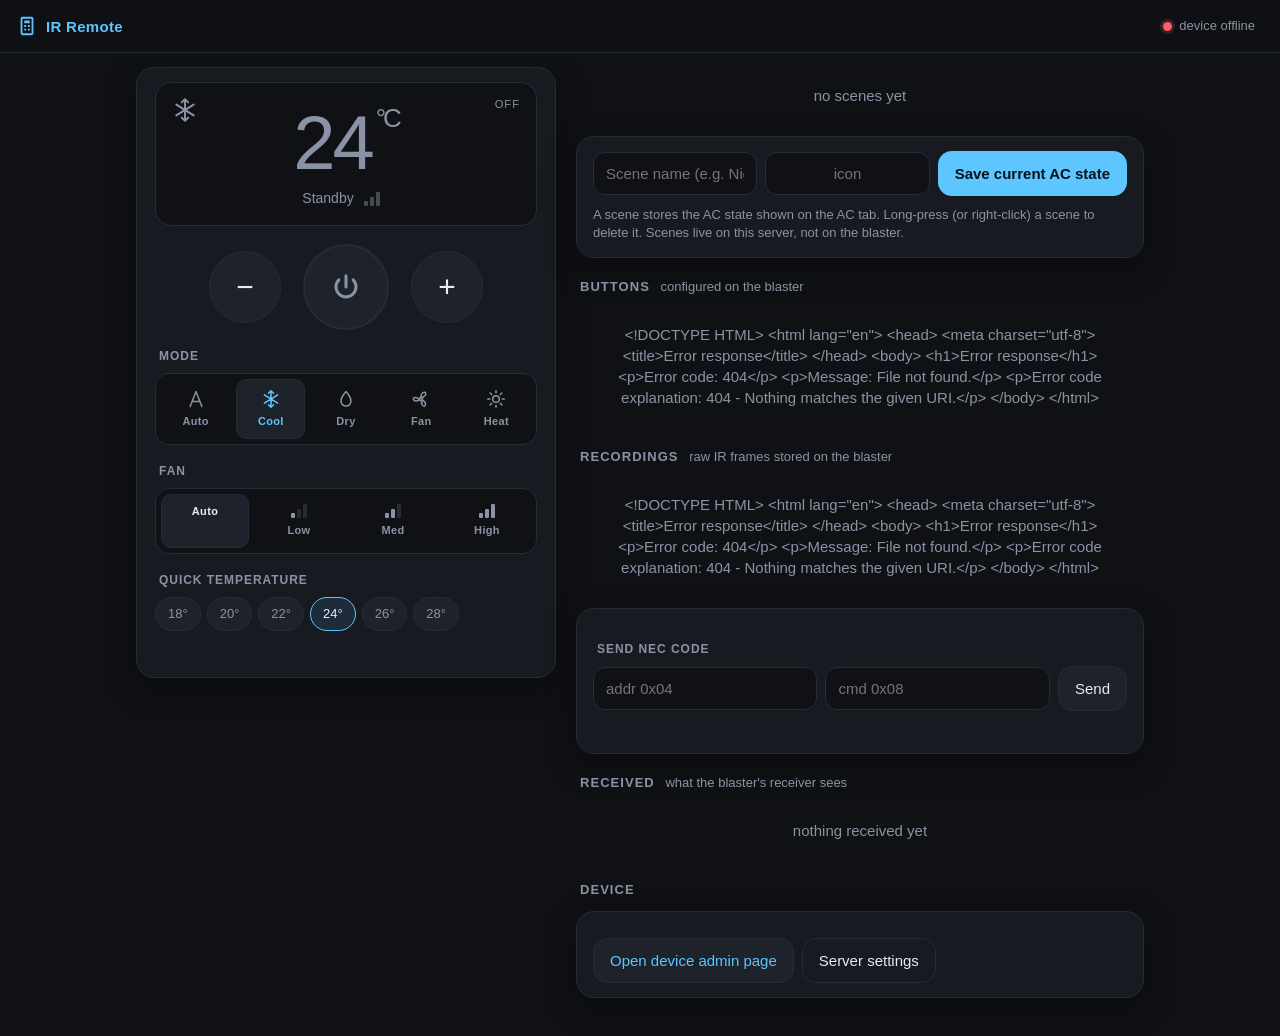
==== tools/ir_web/index.html @ 1f7a1507 "Home-server web remote (tools/ir_web): AC panel, scenes, buttons, recordings, activity Standard-libr" ====
<!doctype html>
<html lang="en">
<head>
<meta charset="utf-8">
<meta name="viewport" content="width=device-width,initial-scale=1,viewport-fit=cover">
<meta name="theme-color" content="#0f1115">
<meta name="apple-mobile-web-app-capable" content="yes">
<meta name="apple-mobile-web-app-status-bar-style" content="black-translucent">
<title>IR Remote</title>
<link rel="manifest" href="manifest.json">
<link rel="icon" href="icon.svg" type="image/svg+xml">
<link rel="apple-touch-icon" href="icon.svg">
<link rel="stylesheet" href="style.css">
</head>
<body>
<header class="top">
  <div class="brand">
    <svg viewBox="0 0 24 24" width="22" height="22" aria-hidden="true"><path fill="currentColor" d="M7 2h10a2 2 0 0 1 2 2v16a2 2 0 0 1-2 2H7a2 2 0 0 1-2-2V4a2 2 0 0 1 2-2zm0 2v16h10V4H7zm2 2h6v3H9V6zm0 5h2v2H9v-2zm4 0h2v2h-2v-2zm-4 4h2v2H9v-2zm4 0h2v2h-2v-2z"/></svg>
    <span>IR Remote</span>
  </div>
  <button class="conn" id="conn" title="Device connection" onclick="openSettings()">
    <span class="dot" id="dot"></span><span id="connText">connecting…</span>
  </button>
</header>

<nav class="tabs" id="tabs">
  <a href="#ac" class="on" data-tab="ac">AC</a>
  <a href="#scenes" data-tab="scenes">Scenes</a>
  <a href="#remote" data-tab="remote">Remote</a>
  <a href="#activity" data-tab="activity">Activity</a>
</nav>

<main>
<!-- ============================================================ AC -->
<section id="ac" class="panel on">
  <div class="card acard">
    <div class="acdisplay" id="acdisplay">
      <div class="acmode" id="acModeIcon"></div>
      <div class="actemp"><span id="acTemp">--</span><span class="deg">°C</span></div>
      <div class="acsub">
        <span id="acModeText">—</span>
        <span class="fan" id="acFanBars" title="fan"><i></i><i></i><i></i></span>
        <span id="acFanText"></span>
      </div>
      <div class="acstate" id="acPowerText">off</div>
    </div>

    <div class="acrow temprow">
      <button class="round big" id="tempDown" aria-label="colder">−</button>
      <button class="power" id="acPower" aria-label="power">
        <svg viewBox="0 0 24 24" width="30" height="30"><path fill="none" stroke="currentColor" stroke-width="2.4" stroke-linecap="round" d="M12 3v9M6.3 6.3a8 8 0 1 0 11.4 0"/></svg>
      </button>
      <button class="round big" id="tempUp" aria-label="warmer">+</button>
    </div>

    <div class="label">Mode</div>
    <div class="seg" id="modeSeg">
      <button data-mode="auto" title="auto"><span class="ico" data-ico="auto"></span><small>Auto</small></button>
      <button data-mode="cool" title="cool"><span class="ico" data-ico="cool"></span><small>Cool</small></button>
      <button data-mode="dry"  title="dry"><span class="ico" data-ico="dry"></span><small>Dry</small></button>
      <button data-mode="fan"  title="fan"><span class="ico" data-ico="fan"></span><small>Fan</small></button>
      <button data-mode="heat" title="heat"><span class="ico" data-ico="heat"></span><small>Heat</small></button>
    </div>

    <div class="label">Fan</div>
    <div class="seg" id="fanSeg">
      <button data-fan="auto"><small>Auto</small></button>
      <button data-fan="low"><span class="bars b1"><i></i><i></i><i></i></span><small>Low</small></button>
      <button data-fan="med"><span class="bars b2"><i></i><i></i><i></i></span><small>Med</small></button>
      <button data-fan="high"><span class="bars b3"><i></i><i></i><i></i></span><small>High</small></button>
    </div>

    <div class="label">Quick temperature</div>
    <div class="chips" id="tempChips"></div>
    <div class="msg" id="acMsg"></div>
  </div>
</section>

<!-- ======================================================== SCENES -->
<section id="scenes" class="panel">
  <div class="grid" id="sceneGrid"></div>
  <div class="card slim">
    <div class="row">
      <input id="sceneName" placeholder="Scene name (e.g. Night)" maxlength="24">
      <input id="sceneIcon" placeholder="icon" maxlength="2" style="width:64px;text-align:center">
      <button class="pri" onclick="saveScene()">Save current AC state</button>
    </div>
    <p class="hint">A scene stores the AC state shown on the AC tab. Long-press (or right-click) a scene to delete it. Scenes live on this server, not on the blaster.</p>
  </div>
</section>

<!-- ======================================================== REMOTE -->
<section id="remote" class="panel">
  <h2>Buttons <span class="hint">configured on the blaster</span></h2>
  <div class="grid" id="btnGrid"><div class="empty">loading…</div></div>
  <h2>Recordings <span class="hint">raw IR frames stored on the blaster</span></h2>
  <div class="list" id="recList"><div class="empty">loading…</div></div>
  <div class="card slim">
    <div class="label">Send NEC code</div>
    <div class="row">
      <input id="necAddr" placeholder="addr 0x04" style="width:110px">
      <input id="necCmd" placeholder="cmd 0x08" style="width:110px">
      <button onclick="sendNec()">Send</button>
    </div>
    <div class="msg" id="remoteMsg"></div>
  </div>
</section>

<!-- ====================================================== ACTIVITY -->
<section id="activity" class="panel">
  <h2>Received <span class="hint">what the blaster's receiver sees</span></h2>
  <div class="list" id="rxList"><div class="empty">nothing received yet</div></div>
  <h2>Device</h2>
  <div class="card slim"><table class="kv" id="statusTable"></table>
    <div class="row" style="margin-top:12px">
      <a id="adminLink" href="#" target="_blank" rel="noopener"><button>Open device admin page</button></a>
      <button class="sec" onclick="openSettings()">Server settings</button>
    </div>
  </div>
</section>
</main>

<!-- settings dialog -->
<div class="modal" id="settings" hidden>
  <div class="card">
    <h2>Server settings</h2>
    <div class="label">Blaster address (IP or hostname)</div>
    <div class="row"><input id="devAddr" placeholder="192.168.50.209"><button class="pri" onclick="saveSettings()">Save</button></div>
    <p class="hint">This web server forwards every request to the blaster at this address. Change it if the device gets a new IP.</p>
    <div class="row" style="justify-content:flex-end"><button class="sec" onclick="closeSettings()">Close</button></div>
  </div>
</div>

<div class="toast" id="toast" hidden></div>
<script src="app.js"></script>
</body>
</html>
---- tools/ir_web/style.css ----
:root{
  --bg:#0f1115;--card:#171a21;--card2:#1e222b;--line:#262b36;--txt:#e8ebf1;--mute:#8a93a6;
  --acc:#5ec6ff;--acc2:#2a6fb0;--warm:#ff8a5c;--ok:#4cd98a;--bad:#ff5c6c;
  --cool:#5ec6ff;--heat:#ff8a5c;--dry:#7fd9c9;--fan:#b7c0d1;--auto:#c7a4ff;
  --r:18px;--sh:0 10px 30px rgba(0,0,0,.35);
}
*{box-sizing:border-box}
html,body{margin:0;background:var(--bg);color:var(--txt);font:15px/1.4 -apple-system,BlinkMacSystemFont,"Segoe UI",Inter,Roboto,sans-serif;-webkit-tap-highlight-color:transparent}
body{min-height:100dvh;padding-bottom:calc(72px + env(safe-area-inset-bottom))}
button{font:inherit;color:inherit;background:var(--card2);border:1px solid var(--line);border-radius:14px;padding:11px 16px;cursor:pointer;transition:transform .06s,background .15s,border-color .15s}
button:active{transform:scale(.96)}
button.pri{background:var(--acc);color:#06121c;border-color:transparent;font-weight:600}
button.sec{background:transparent}
button[disabled]{opacity:.45;pointer-events:none}
input{font:inherit;color:inherit;background:var(--bg);border:1px solid var(--line);border-radius:12px;padding:10px 12px;min-width:0;flex:1}
input:focus{outline:none;border-color:var(--acc)}
a{color:var(--acc)}
h2{font-size:13px;letter-spacing:.08em;text-transform:uppercase;color:var(--mute);margin:22px 4px 10px;font-weight:600}
h2 .hint{text-transform:none;letter-spacing:0;font-weight:400;margin-left:6px}
.hint{color:var(--mute);font-size:13px;margin:10px 0 0}
.label{font-size:12px;letter-spacing:.08em;text-transform:uppercase;color:var(--mute);margin:18px 4px 8px;font-weight:600}
.row{display:flex;gap:8px;align-items:center;flex-wrap:wrap}
.msg{min-height:18px;color:var(--mute);font-size:13px;margin-top:10px}
.empty{color:var(--mute);padding:18px;text-align:center;grid-column:1/-1}

.top{position:sticky;top:0;z-index:5;display:flex;justify-content:space-between;align-items:center;padding:calc(10px + env(safe-area-inset-top)) 16px 10px;background:rgba(15,17,21,.85);backdrop-filter:blur(14px);-webkit-backdrop-filter:blur(14px);border-bottom:1px solid var(--line)}
.brand{display:flex;align-items:center;gap:8px;font-weight:700;letter-spacing:.02em;color:var(--acc)}
.conn{display:flex;align-items:center;gap:7px;background:transparent;border-color:transparent;padding:6px 8px;color:var(--mute);font-size:13px}
.dot{width:9px;height:9px;border-radius:50%;background:var(--bad);box-shadow:0 0 0 3px rgba(255,92,108,.18)}
.dot.on{background:var(--ok);box-shadow:0 0 0 3px rgba(76,217,138,.18)}

.tabs{position:fixed;left:0;right:0;bottom:0;z-index:5;display:flex;background:rgba(15,17,21,.92);backdrop-filter:blur(14px);-webkit-backdrop-filter:blur(14px);border-top:1px solid var(--line);padding-bottom:env(safe-area-inset-bottom)}
.tabs a{flex:1;text-align:center;padding:14px 0 12px;color:var(--mute);text-decoration:none;font-size:13px;font-weight:600;letter-spacing:.03em;border-top:2px solid transparent}
.tabs a.on{color:var(--acc);border-top-color:var(--acc)}

main{max-width:560px;margin:0 auto;padding:14px 16px}
.panel{display:none}.panel.on{display:block}
.card{background:var(--card);border:1px solid var(--line);border-radius:var(--r);padding:18px;box-shadow:var(--sh)}
.card.slim{padding:14px 16px;margin-top:12px}

/* --------------------------------------------------------------- AC */
.acard{padding-top:14px}
.acdisplay{position:relative;background:radial-gradient(120% 140% at 50% 0%,rgba(94,198,255,.18),transparent 60%),var(--bg);border:1px solid var(--line);border-radius:16px;padding:22px 18px 16px;text-align:center;transition:background .4s}
.acdisplay.off{background:var(--bg);color:var(--mute)}
.acdisplay.heat{background:radial-gradient(120% 140% at 50% 0%,rgba(255,138,92,.2),transparent 60%),var(--bg)}
.acdisplay.dry{background:radial-gradient(120% 140% at 50% 0%,rgba(127,217,201,.18),transparent 60%),var(--bg)}
.acdisplay.fan{background:radial-gradient(120% 140% at 50% 0%,rgba(183,192,209,.16),transparent 60%),var(--bg)}
.acdisplay.auto{background:radial-gradient(120% 140% at 50% 0%,rgba(199,164,255,.18),transparent 60%),var(--bg)}
.acmode{position:absolute;left:16px;top:14px;width:26px;height:26px;color:var(--acc)}
.acdisplay.off .acmode{color:var(--mute)}
.acmode svg{width:26px;height:26px}
.actemp{font-size:76px;font-weight:200;letter-spacing:-.04em;line-height:1;font-variant-numeric:tabular-nums}
.actemp .deg{font-size:26px;font-weight:300;vertical-align:top;margin-left:4px;color:var(--mute)}
.acsub{display:flex;justify-content:center;align-items:center;gap:10px;margin-top:8px;color:var(--mute);font-size:14px;text-transform:capitalize}
.acstate{position:absolute;right:16px;top:14px;font-size:11px;letter-spacing:.1em;text-transform:uppercase;color:var(--mute)}
.acdisplay:not(.off) .acstate{color:var(--ok)}
.fan,.bars{display:inline-flex;align-items:flex-end;gap:2px;height:14px}
.fan i,.bars i{width:4px;background:var(--line);border-radius:1px}
.fan i:nth-child(1),.bars i:nth-child(1){height:5px}.fan i:nth-child(2),.bars i:nth-child(2){height:9px}.fan i:nth-child(3),.bars i:nth-child(3){height:14px}
.fan.l1 i:nth-child(1),.fan.l2 i:nth-child(-n+2),.fan.l3 i,.bars.b1 i:nth-child(1),.bars.b2 i:nth-child(-n+2),.bars.b3 i{background:currentColor}
.fan.auto i{background:currentColor;opacity:.45}

.acrow{display:flex;justify-content:center;align-items:center;gap:22px;margin-top:18px}
.round{width:64px;height:64px;border-radius:50%;font-size:30px;font-weight:300;display:grid;place-items:center;padding:0}
.round.big{width:72px;height:72px}
.power{width:86px;height:86px;border-radius:50%;display:grid;place-items:center;padding:0;background:var(--card2);border:2px solid var(--line);color:var(--mute)}
.power.on{background:linear-gradient(160deg,var(--acc),var(--acc2));color:#06121c;border-color:transparent;box-shadow:0 8px 28px rgba(94,198,255,.35)}

.seg{display:grid;grid-auto-flow:column;grid-auto-columns:1fr;gap:6px;background:var(--bg);border:1px solid var(--line);border-radius:14px;padding:5px}
.seg button{background:transparent;border:1px solid transparent;border-radius:10px;padding:9px 4px;display:flex;flex-direction:column;align-items:center;gap:5px;color:var(--mute)}
.seg button small{font-size:11px;font-weight:600;letter-spacing:.03em}
.seg button .ico{width:20px;height:20px;display:block}
.seg button .ico svg{width:20px;height:20px}
.seg button.on{background:var(--card2);border-color:var(--line);color:var(--txt)}
.seg button.on[data-mode=cool]{color:var(--cool)}.seg button.on[data-mode=heat]{color:var(--heat)}
.seg button.on[data-mode=dry]{color:var(--dry)}.seg button.on[data-mode=fan]{color:var(--fan)}.seg button.on[data-mode=auto]{color:var(--auto)}
.chips{display:flex;gap:6px;flex-wrap:wrap}
.chips button{padding:7px 12px;border-radius:999px;font-size:13px;color:var(--mute)}
.chips button.on{color:var(--txt);border-color:var(--acc);background:rgba(94,198,255,.1)}

/* ------------------------------------------------------ grids/lists */
.grid{display:grid;grid-template-columns:repeat(auto-fill,minmax(140px,1fr));gap:10px}
.tile{background:var(--card);border:1px solid var(--line);border-radius:16px;padding:16px 14px;text-align:left;display:flex;flex-direction:column;gap:6px;min-height:86px;box-shadow:var(--sh);user-select:none;-webkit-user-select:none}
.tile .ic{font-size:24px;line-height:1}
.tile .t{font-weight:600}
.tile .s{color:var(--mute);font-size:12px}
.tile.busy{border-color:var(--acc)}
.tile.on{border-color:var(--acc);background:linear-gradient(180deg,rgba(94,198,255,.12),transparent)}
.list{display:flex;flex-direction:column;gap:8px}
.item{display:flex;align-items:center;gap:12px;background:var(--card);border:1px solid var(--line);border-radius:14px;padding:12px 14px}
.item .t{font-weight:600}.item .s{color:var(--mute);font-size:12px}
.item .grow{flex:1;min-width:0}
.item button{padding:8px 14px}
.kv{width:100%;border-collapse:collapse;font-size:13px}
.kv th{text-align:left;color:var(--mute);font-weight:500;padding:5px 0;width:38%}
.kv td{padding:5px 0;text-align:right;font-variant-numeric:tabular-nums;word-break:break-all}

/* --------------------------------------------------------- overlays */
.modal{position:fixed;inset:0;z-index:20;background:rgba(0,0,0,.55);display:grid;place-items:center;padding:16px}
.modal[hidden]{display:none}
.modal .card{width:min(440px,100%)}
.modal h2{margin-top:0}
.toast{position:fixed;left:50%;bottom:calc(84px + env(safe-area-inset-bottom));transform:translateX(-50%);z-index:30;background:var(--card2);border:1px solid var(--line);border-radius:999px;padding:10px 16px;font-size:13px;box-shadow:var(--sh);max-width:90vw}
.toast.bad{border-color:var(--bad);color:var(--bad)}
.toast[hidden]{display:none}

@media (min-width:860px){
  body{padding-bottom:24px}
  .tabs{position:sticky;bottom:auto;top:calc(49px + env(safe-area-inset-top));border-top:0;border-bottom:1px solid var(--line);max-width:none;justify-content:center}
  .tabs a{flex:0 0 140px;border-top:0;border-bottom:2px solid transparent}
  .tabs a.on{border-bottom-color:var(--acc)}
  main{max-width:1040px;display:grid;grid-template-columns:420px 1fr;gap:20px;align-items:start}
  .panel{display:block}
  #ac{grid-row:1/span 3}
  #scenes,#remote,#activity{display:block}
  #scenes h2:first-child,#remote h2:first-child,#activity h2:first-child{margin-top:0}
  .tabs{display:none}
}
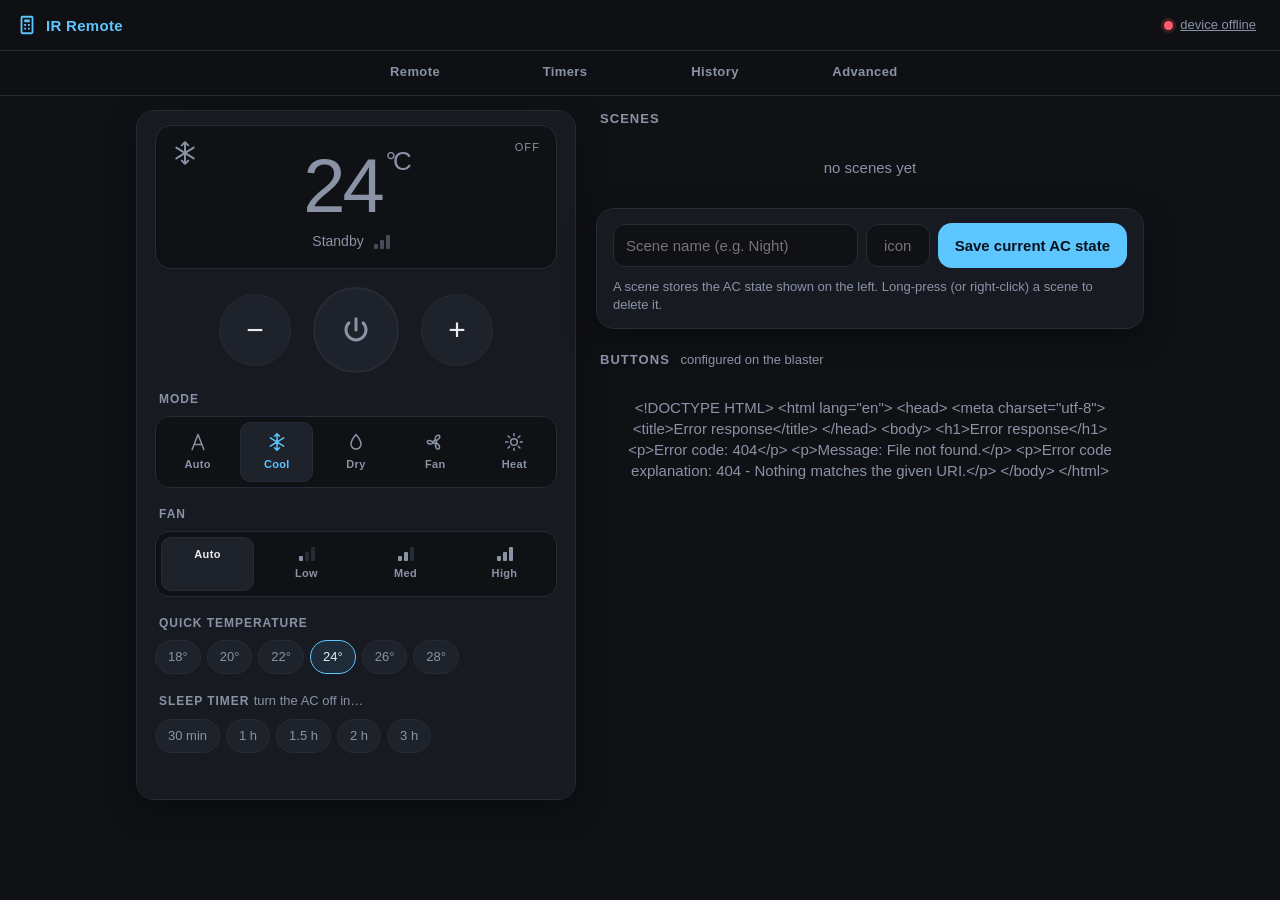
==== commit 2d105c93: "Web remote: separate Remote / Timers / History / Advanced pages, server-side history and timers - Re" ====
--- a/tools/ir_web/index.html
+++ b/tools/ir_web/index.html
@@ -6,33 +6,28 @@
 <meta name="theme-color" content="#0f1115">
 <meta name="apple-mobile-web-app-capable" content="yes">
 <meta name="apple-mobile-web-app-status-bar-style" content="black-translucent">
-<title>IR Remote</title>
 <link rel="manifest" href="manifest.json">
 <link rel="icon" href="icon.svg" type="image/svg+xml">
 <link rel="apple-touch-icon" href="icon.svg">
 <link rel="stylesheet" href="style.css">
+<title>IR Remote</title>
 </head>
-<body>
+<body class="remote">
 <header class="top">
   <div class="brand">
     <svg viewBox="0 0 24 24" width="22" height="22" aria-hidden="true"><path fill="currentColor" d="M7 2h10a2 2 0 0 1 2 2v16a2 2 0 0 1-2 2H7a2 2 0 0 1-2-2V4a2 2 0 0 1 2-2zm0 2v16h10V4H7zm2 2h6v3H9V6zm0 5h2v2H9v-2zm4 0h2v2h-2v-2zm-4 4h2v2H9v-2zm4 0h2v2h-2v-2z"/></svg>
     <span>IR Remote</span>
   </div>
-  <button class="conn" id="conn" title="Device connection" onclick="openSettings()">
-    <span class="dot" id="dot"></span><span id="connText">connecting…</span>
-  </button>
+  <a class="conn" href="/advanced" title="Device connection"><span class="dot" id="dot"></span><span id="connText">connecting…</span></a>
 </header>
-
-<nav class="tabs" id="tabs">
-  <a href="#ac" class="on" data-tab="ac">AC</a>
-  <a href="#scenes" data-tab="scenes">Scenes</a>
-  <a href="#remote" data-tab="remote">Remote</a>
-  <a href="#activity" data-tab="activity">Activity</a>
+<nav class="tabs">
+  <a href="/">Remote</a>
+  <a href="/timers">Timers</a>
+  <a href="/history">History</a>
+  <a href="/advanced">Advanced</a>
 </nav>
-
 <main>
-<!-- ============================================================ AC -->
-<section id="ac" class="panel on">
+<div>
   <div class="card acard">
     <div class="acdisplay" id="acdisplay">
       <div class="acmode" id="acModeIcon"></div>
@@ -44,7 +39,6 @@
       </div>
       <div class="acstate" id="acPowerText">off</div>
     </div>
-
     <div class="acrow temprow">
       <button class="round big" id="tempDown" aria-label="colder">−</button>
       <button class="power" id="acPower" aria-label="power">
@@ -52,16 +46,14 @@
       </button>
       <button class="round big" id="tempUp" aria-label="warmer">+</button>
     </div>
-
     <div class="label">Mode</div>
     <div class="seg" id="modeSeg">
-      <button data-mode="auto" title="auto"><span class="ico" data-ico="auto"></span><small>Auto</small></button>
-      <button data-mode="cool" title="cool"><span class="ico" data-ico="cool"></span><small>Cool</small></button>
-      <button data-mode="dry"  title="dry"><span class="ico" data-ico="dry"></span><small>Dry</small></button>
-      <button data-mode="fan"  title="fan"><span class="ico" data-ico="fan"></span><small>Fan</small></button>
-      <button data-mode="heat" title="heat"><span class="ico" data-ico="heat"></span><small>Heat</small></button>
+      <button data-mode="auto"><span class="ico"></span><small>Auto</small></button>
+      <button data-mode="cool"><span class="ico"></span><small>Cool</small></button>
+      <button data-mode="dry"><span class="ico"></span><small>Dry</small></button>
+      <button data-mode="fan"><span class="ico"></span><small>Fan</small></button>
+      <button data-mode="heat"><span class="ico"></span><small>Heat</small></button>
     </div>
-
     <div class="label">Fan</div>
     <div class="seg" id="fanSeg">
       <button data-fan="auto"><small>Auto</small></button>
@@ -69,69 +61,31 @@
       <button data-fan="med"><span class="bars b2"><i></i><i></i><i></i></span><small>Med</small></button>
       <button data-fan="high"><span class="bars b3"><i></i><i></i><i></i></span><small>High</small></button>
     </div>
-
     <div class="label">Quick temperature</div>
     <div class="chips" id="tempChips"></div>
+    <div class="label">Sleep timer <span class="hint" style="text-transform:none;letter-spacing:0;font-weight:400">turn the AC off in…</span></div>
+    <div class="chips" id="sleepChips"></div>
+    <div id="timerStrip"></div>
     <div class="msg" id="acMsg"></div>
   </div>
-</section>
-
-<!-- ======================================================== SCENES -->
-<section id="scenes" class="panel">
+</div>
+<div class="side">
+  <h2>Scenes</h2>
   <div class="grid" id="sceneGrid"></div>
   <div class="card slim">
     <div class="row">
       <input id="sceneName" placeholder="Scene name (e.g. Night)" maxlength="24">
-      <input id="sceneIcon" placeholder="icon" maxlength="2" style="width:64px;text-align:center">
+      <input id="sceneIcon" placeholder="icon" maxlength="2" style="width:64px;flex:none;text-align:center">
       <button class="pri" onclick="saveScene()">Save current AC state</button>
     </div>
-    <p class="hint">A scene stores the AC state shown on the AC tab. Long-press (or right-click) a scene to delete it. Scenes live on this server, not on the blaster.</p>
+    <p class="hint">A scene stores the AC state shown on the left. Long-press (or right-click) a scene to delete it.</p>
   </div>
-</section>
-
-<!-- ======================================================== REMOTE -->
-<section id="remote" class="panel">
   <h2>Buttons <span class="hint">configured on the blaster</span></h2>
   <div class="grid" id="btnGrid"><div class="empty">loading…</div></div>
-  <h2>Recordings <span class="hint">raw IR frames stored on the blaster</span></h2>
-  <div class="list" id="recList"><div class="empty">loading…</div></div>
-  <div class="card slim">
-    <div class="label">Send NEC code</div>
-    <div class="row">
-      <input id="necAddr" placeholder="addr 0x04" style="width:110px">
-      <input id="necCmd" placeholder="cmd 0x08" style="width:110px">
-      <button onclick="sendNec()">Send</button>
-    </div>
-    <div class="msg" id="remoteMsg"></div>
-  </div>
-</section>
-
-<!-- ====================================================== ACTIVITY -->
-<section id="activity" class="panel">
-  <h2>Received <span class="hint">what the blaster's receiver sees</span></h2>
-  <div class="list" id="rxList"><div class="empty">nothing received yet</div></div>
-  <h2>Device</h2>
-  <div class="card slim"><table class="kv" id="statusTable"></table>
-    <div class="row" style="margin-top:12px">
-      <a id="adminLink" href="#" target="_blank" rel="noopener"><button>Open device admin page</button></a>
-      <button class="sec" onclick="openSettings()">Server settings</button>
-    </div>
-  </div>
-</section>
+</div>
 </main>
-
-<!-- settings dialog -->
-<div class="modal" id="settings" hidden>
-  <div class="card">
-    <h2>Server settings</h2>
-    <div class="label">Blaster address (IP or hostname)</div>
-    <div class="row"><input id="devAddr" placeholder="192.168.50.209"><button class="pri" onclick="saveSettings()">Save</button></div>
-    <p class="hint">This web server forwards every request to the blaster at this address. Change it if the device gets a new IP.</p>
-    <div class="row" style="justify-content:flex-end"><button class="sec" onclick="closeSettings()">Close</button></div>
-  </div>
-</div>
-
 <div class="toast" id="toast" hidden></div>
-<script src="app.js"></script>
+<script src="common.js"></script>
+<script src="remote.js"></script>
 </body>
 </html>
--- a/tools/ir_web/style.css
+++ b/tools/ir_web/style.css
@@ -5,6 +5,7 @@
   --r:18px;--sh:0 10px 30px rgba(0,0,0,.35);
 }
 *{box-sizing:border-box}
+[hidden]{display:none!important}
 html,body{margin:0;background:var(--bg);color:var(--txt);font:15px/1.4 -apple-system,BlinkMacSystemFont,"Segoe UI",Inter,Roboto,sans-serif;-webkit-tap-highlight-color:transparent}
 body{min-height:100dvh;padding-bottom:calc(72px + env(safe-area-inset-bottom))}
 button{font:inherit;color:inherit;background:var(--card2);border:1px solid var(--line);border-radius:14px;padding:11px 16px;cursor:pointer;transition:transform .06s,background .15s,border-color .15s}
@@ -34,7 +35,6 @@
 .tabs a.on{color:var(--acc);border-top-color:var(--acc)}
 
 main{max-width:560px;margin:0 auto;padding:14px 16px}
-.panel{display:none}.panel.on{display:block}
 .card{background:var(--card);border:1px solid var(--line);border-radius:var(--r);padding:18px;box-shadow:var(--sh)}
 .card.slim{padding:14px 16px;margin-top:12px}
 
@@ -104,15 +104,68 @@
 .toast.bad{border-color:var(--bad);color:var(--bad)}
 .toast[hidden]{display:none}
 
+/* ---------------------------------------------------------- timers */
+.strip{display:flex;align-items:center;gap:10px;background:linear-gradient(90deg,rgba(94,198,255,.14),transparent);border:1px solid var(--line);border-radius:14px;padding:10px 14px;margin-top:12px}
+.strip .t{font-weight:600}.strip .s{color:var(--mute);font-size:12px}
+.strip .grow{flex:1;min-width:0}
+.strip .num{font-variant-numeric:tabular-nums;font-size:18px;font-weight:600;color:var(--acc)}
+.days{display:flex;gap:4px}
+.days button{width:40px;padding:8px 0;border-radius:10px;font-size:12px;color:var(--mute)}
+.days button.on{color:var(--txt);border-color:var(--acc);background:rgba(94,198,255,.12)}
+.switch{position:relative;width:44px;height:26px;border-radius:13px;background:var(--line);border:0;padding:0;flex:none}
+.switch::after{content:"";position:absolute;top:3px;left:3px;width:20px;height:20px;border-radius:50%;background:var(--mute);transition:left .15s,background .15s}
+.switch.on{background:var(--acc2)}.switch.on::after{left:21px;background:#fff}
+select{font:inherit;color:inherit;background:var(--bg);border:1px solid var(--line);border-radius:12px;padding:10px 12px;min-width:0}
+select:focus{outline:none;border-color:var(--acc)}
+.item .x{background:transparent;border-color:transparent;color:var(--mute);padding:6px 8px;font-size:18px;line-height:1}
+.item .x:hover{color:var(--bad)}
+.form{display:grid;gap:10px}
+.form .row>label{color:var(--mute);font-size:13px;min-width:56px}
+.pill{font-size:11px;letter-spacing:.06em;text-transform:uppercase;padding:3px 8px;border-radius:999px;border:1px solid var(--line);color:var(--mute)}
+.pill.ok{color:var(--ok);border-color:rgba(76,217,138,.4)}
+.pill.bad{color:var(--bad);border-color:rgba(255,92,108,.4)}
+
+/* ---------------------------------------------------------- history */
+.ranges{display:flex;gap:6px;flex-wrap:wrap;align-items:center;margin:4px 0 14px}
+.ranges button{padding:7px 12px;border-radius:999px;font-size:13px;color:var(--mute)}
+.ranges button.on{color:var(--txt);border-color:var(--acc);background:rgba(94,198,255,.1)}
+.ranges .sp{flex:1}
+.charts{display:grid;grid-template-columns:1fr;gap:14px}
+@media (min-width:860px){.charts{grid-template-columns:1fr 1fr}}
+.chart{background:var(--card);border:1px solid var(--line);border-radius:var(--r);padding:14px 14px 8px;box-shadow:var(--sh);position:relative}
+.chart .head{display:flex;justify-content:space-between;align-items:baseline;gap:10px;margin:0 2px 6px}
+.chart .head h3{margin:0;font-size:13px;font-weight:600;letter-spacing:.04em;text-transform:uppercase;color:var(--mute)}
+.chart .head .val{font-variant-numeric:tabular-nums;font-size:13px;color:var(--txt)}
+.chart svg{display:block;width:100%;height:180px;overflow:visible}
+.chart .ax{fill:var(--mute);font-size:11px}
+.chart .grid{stroke:var(--line);stroke-width:1}
+.chart .tip{position:absolute;pointer-events:none;background:var(--card2);border:1px solid var(--line);border-radius:10px;padding:6px 10px;font-size:12px;line-height:1.5;white-space:nowrap;box-shadow:var(--sh);transform:translate(-50%,-110%);z-index:3}
+.chart .tip[hidden]{display:none}
+.chart .empty{padding:60px 0}
+.stats{display:grid;grid-template-columns:repeat(auto-fit,minmax(120px,1fr));gap:10px;margin-bottom:14px}
+.stat{background:var(--card);border:1px solid var(--line);border-radius:14px;padding:12px 14px}
+.stat .k{font-size:11px;letter-spacing:.06em;text-transform:uppercase;color:var(--mute)}
+.stat .v{font-size:22px;font-weight:600;font-variant-numeric:tabular-nums;margin-top:2px}
+.stat .v small{font-size:12px;color:var(--mute);font-weight:400;margin-left:3px}
+.ev{display:flex;gap:10px;align-items:baseline;padding:8px 2px;border-bottom:1px solid var(--line);font-size:14px}
+.ev:last-child{border-bottom:0}
+.ev .when{color:var(--mute);font-size:12px;font-variant-numeric:tabular-nums;min-width:84px}
+.ev .tag{font-size:10px;letter-spacing:.06em;text-transform:uppercase;padding:2px 6px;border-radius:6px;background:var(--card2);color:var(--mute);border:1px solid var(--line)}
+.ev.rx .tag{color:var(--dry)}.ev.cmd .tag{color:var(--acc)}.ev.timer .tag{color:var(--auto)}.ev.device .tag{color:var(--warm)}
+.tbl{width:100%;border-collapse:collapse;font-size:12px;font-variant-numeric:tabular-nums}
+.tbl th,.tbl td{padding:5px 8px;border-bottom:1px solid var(--line);text-align:right}
+.tbl th:first-child,.tbl td:first-child{text-align:left}
+.tbl th{color:var(--mute);font-weight:500;position:sticky;top:0;background:var(--card)}
+.scroll{max-height:320px;overflow:auto}
+
 @media (min-width:860px){
   body{padding-bottom:24px}
-  .tabs{position:sticky;bottom:auto;top:calc(49px + env(safe-area-inset-top));border-top:0;border-bottom:1px solid var(--line);max-width:none;justify-content:center}
-  .tabs a{flex:0 0 140px;border-top:0;border-bottom:2px solid transparent}
+  .tabs{position:sticky;bottom:auto;top:0;border-top:0;border-bottom:1px solid var(--line);justify-content:center;background:rgba(15,17,21,.9)}
+  .tabs a{flex:0 0 150px;border-top:0;border-bottom:2px solid transparent;padding:12px 0}
   .tabs a.on{border-bottom-color:var(--acc)}
-  main{max-width:1040px;display:grid;grid-template-columns:420px 1fr;gap:20px;align-items:start}
-  .panel{display:block}
-  #ac{grid-row:1/span 3}
-  #scenes,#remote,#activity{display:block}
-  #scenes h2:first-child,#remote h2:first-child,#activity h2:first-child{margin-top:0}
-  .tabs{display:none}
+  .top{position:static}
+  main{max-width:560px}
+  body.wide main{max-width:1040px}
+  body.remote main{max-width:1040px;display:grid;grid-template-columns:440px 1fr;gap:20px;align-items:start}
+  body.remote .side h2:first-child{margin-top:0}
 }
